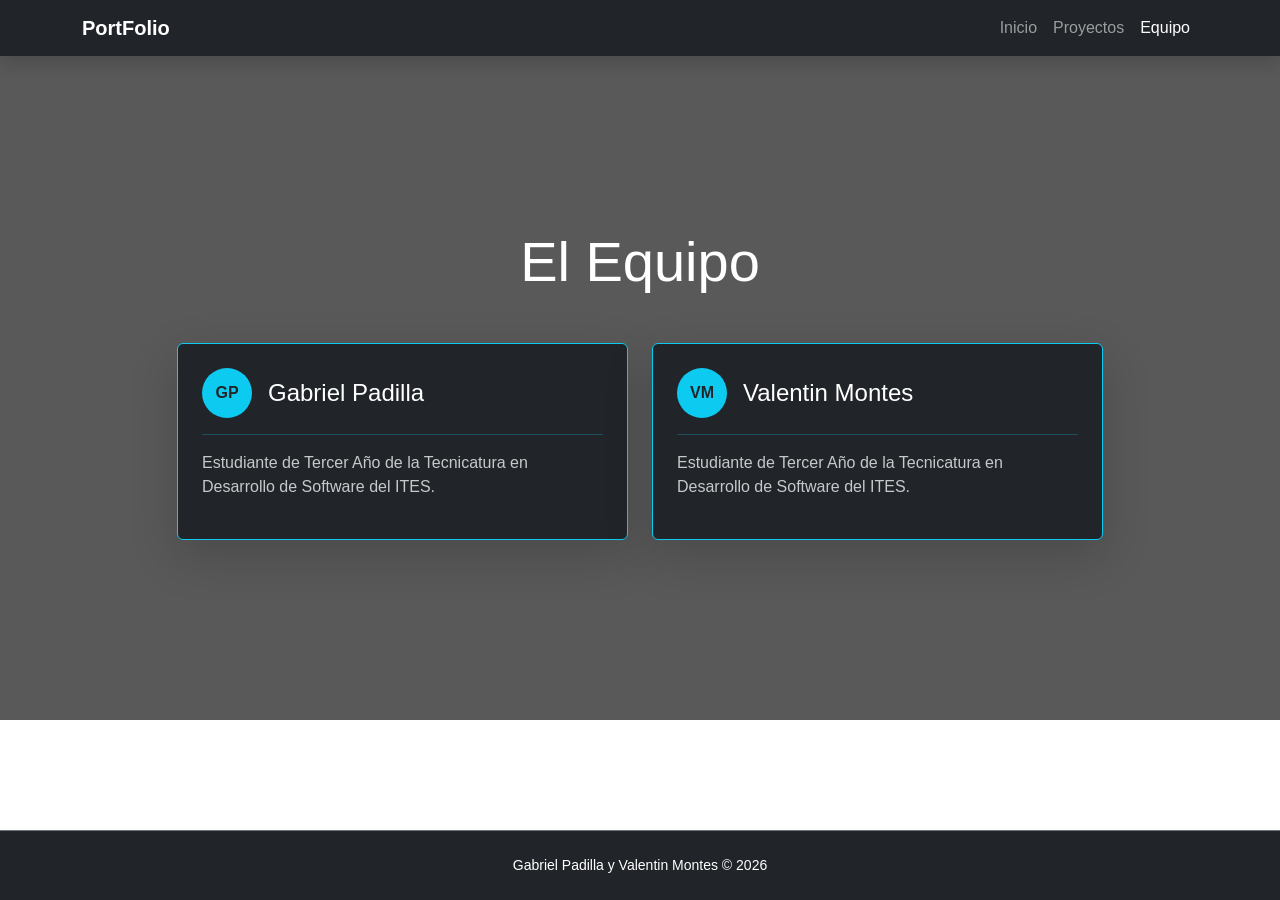
==== equipo.html @ 80a76a9f "Con-codigo-xd" ====
<!DOCTYPE html>
<html lang="es">
<head>
    <meta charset="UTF-8">
    <meta name="viewport" content="width=device-width, initial-scale=1.0">
    
    <title>Sobre Nosotros | Nuestro Equipo</title>
    <meta name="description" content="Conoce a los desarrolladores detrás de estos proyectos.">
    
    <link href="https://cdn.jsdelivr.net/npm/bootstrap@5.3.3/dist/css/bootstrap.min.css" rel="stylesheet">
    <link rel="stylesheet" href="assets/css/style.css">
</head>
<body class="d-flex flex-column min-vh-100">

    <header class="fixed-top">
        <nav class="navbar navbar-expand-lg navbar-dark bg-dark shadow">
            <div class="container">
                <a class="navbar-brand fw-bold" href="index.html">PortFolio</a>
                <button class="navbar-toggler" type="button" data-bs-toggle="collapse" data-bs-target="#navbarNav">
                    <span class="navbar-toggler-icon"></span>
                </button>
                <div class="collapse navbar-collapse" id="navbarNav">
                    <ul class="navbar-nav ms-auto">
                        <li class="nav-item"><a class="nav-link" href="index.html">Inicio</a></li>
                        <li class="nav-item"><a class="nav-link" href="proyectos.html">Proyectos</a></li>
                        <li class="nav-item"><a class="nav-link active" href="equipo.html">Equipo</a></li>
                    </ul>
                </div>
            </div>
        </nav>
    </header>

    <main class="seccion-con-fondo-equipo flex-grow-1">
        <div class="overlay py-5">
            <div class="container mt-5">
                <h2 class="text-center text-white display-4 mb-5">El Equipo</h2>
                
                <div class="row g-4 justify-content-center">
                    
                    <div class="col-md-5">
                        <div class="card h-100 bg-dark text-white border-info shadow-lg">
                            <div class="card-body p-4">
                                <div class="d-flex align-items-center mb-3">
                                    <div class="bg-info rounded-circle d-flex align-items-center justify-content-center" style="width: 50px; height: 50px;">
                                        <span class="fw-bold text-dark">GP</span>
                                    </div>
                                    <h3 class="h4 ms-3 mb-0">Gabriel Padilla</h3>
                                </div>
                                <hr class="border-info">
                                <p class="card-text opacity-75">
                                    Estudiante de Tercer Año de la Tecnicatura en Desarrollo de Software del ITES.
                                </p>
                            </div>
                        </div>
                    </div>

                    <div class="col-md-5">
                        <div class="card h-100 bg-dark text-white border-info shadow-lg">
                            <div class="card-body p-4">
                                <div class="d-flex align-items-center mb-3">
                                    <div class="bg-info rounded-circle d-flex align-items-center justify-content-center" style="width: 50px; height: 50px;">
                                        <span class="fw-bold text-dark">VM</span>
                                    </div>
                                    <h3 class="h4 ms-3 mb-0">Valentin Montes</h3>
                                </div>
                                <hr class="border-info">
                                <p class="card-text opacity-75">
                                    Estudiante de Tercer Año de la Tecnicatura en Desarrollo de Software del ITES. 
                                </p>
                                <p class="card-text opacity-75">
                                    
                                </p>
                            </div>
                        </div>
                    </div>

                </div>
            </div>
        </div>
    </main>

    <footer class="bg-dark text-white text-center py-4 border-top border-secondary">
        <div class="container">
            <p class="mb-0 small">Gabriel Padilla y Valentin Montes &copy; 2026</p>
        </div>
    </footer>

    <script src="https://cdn.jsdelivr.net/npm/bootstrap@5.3.3/dist/js/bootstrap.bundle.min.js"></script>
</body>
</html>
---- assets/css/style.css ----
/* general */

html {
    scroll-behavior: smooth;
}

body{
    font-family: 'Segoe UI', Tahoma, Geneva, Verdana, sans-serif;
}

/* secciones con fondo de proyectos y equipo */

.seccion-con-fondo{
    background-image: url('../img/fondo-proyectos.jpg');
    background-size: cover;
    background-position: center;
    background-attachment: fixed;
    position: relative;
    min-height: 80vh;
}

.seccion-con-fondo-equipo{
    background-image: url('../img/momo.jpg');
    background-size: cover;
    background-position: center;
    position: relative;
    min-height: 80vh;
}

/* capa oscura para que mejore la legibilidad */

.overlay {
    background-color: rgba(0, 0, 0, 0.65);
    width: 100%;
    min-height: 80vh;
    display: flex;
    align-items: center;
}

/* componentes */
.card {
    transition: transform 0.3s ease;
    background-color: rgba(255, 255, 255, 0.95); /* Blanco casi opaco */
}

.card:hover {
    transform: translateY(-10px); /* Efecto de levante al pasar el mouse */
}

/* Ajuste para el Footer */
footer {
    margin-top: auto;
}

/* Variables para Modo Claro */
.light-mode {
    --bg: #ffffff;
    --bg-alt: #f1f5f9;
    --text: #0f172a;
    --text-muted: #64748b;
    --primary: #2563eb;
    --nav-bg: rgba(255, 255, 255, 0.8);
}

/* Variables para Modo Oscuro */
.dark-mode {
    --bg: #0f172a;
    --bg-alt: #1e293b;
    --text: #f8fafc;
    --text-muted: #94a3b8;
    --primary: #3b82f6;
    --nav-bg: rgba(15, 23, 42, 0.8);
}
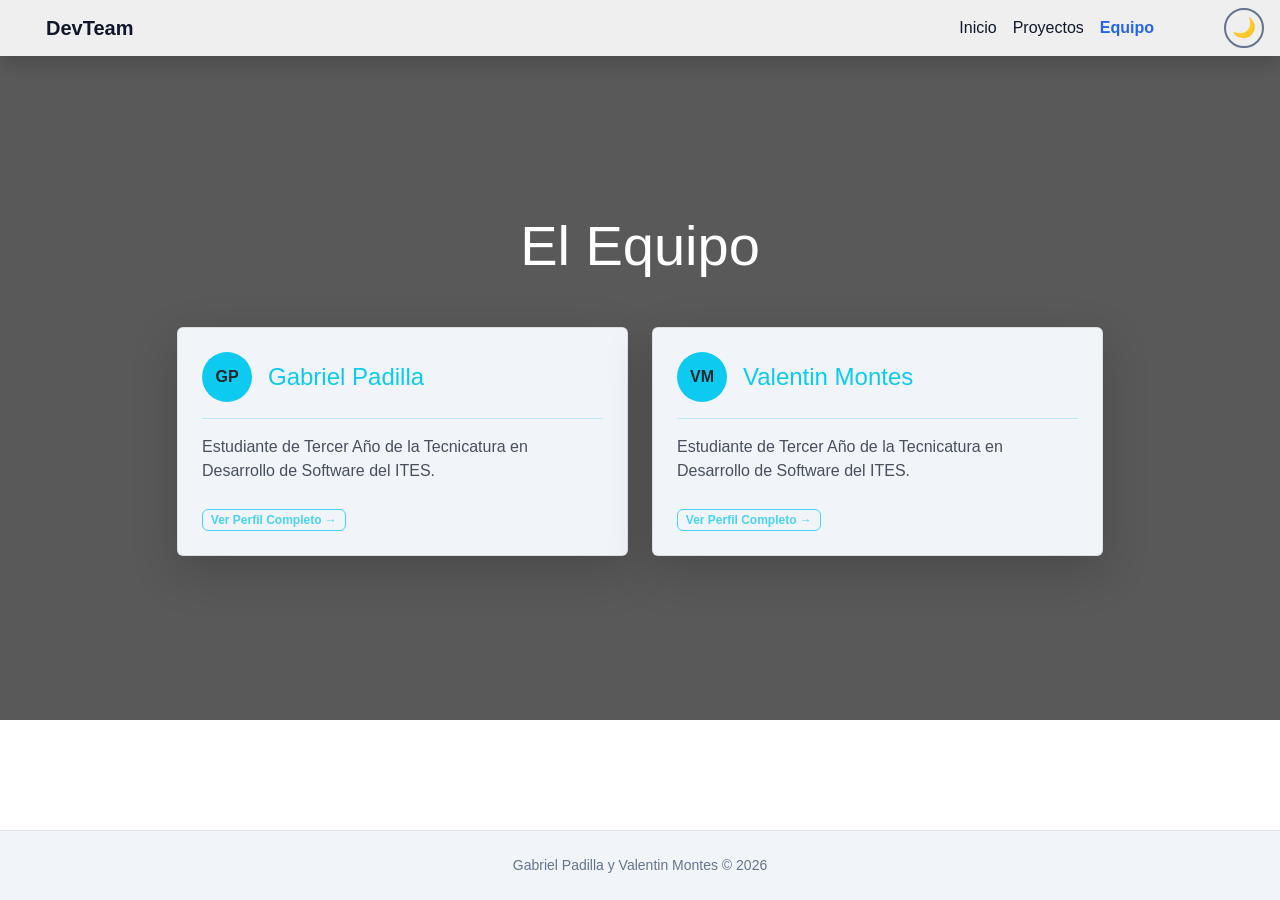
==== commit 4001c0d9: "personas, retoques visuales nuevas funciones y modos oscuros y claros" ====
--- a/equipo.html
+++ b/equipo.html
@@ -3,19 +3,16 @@
 <head>
     <meta charset="UTF-8">
     <meta name="viewport" content="width=device-width, initial-scale=1.0">
-    
     <title>Sobre Nosotros | Nuestro Equipo</title>
-    <meta name="description" content="Conoce a los desarrolladores detrás de estos proyectos.">
-    
     <link href="https://cdn.jsdelivr.net/npm/bootstrap@5.3.3/dist/css/bootstrap.min.css" rel="stylesheet">
     <link rel="stylesheet" href="assets/css/style.css">
 </head>
-<body class="d-flex flex-column min-vh-100">
+<body class="light-mode d-flex flex-column min-vh-100">
 
     <header class="fixed-top">
-        <nav class="navbar navbar-expand-lg navbar-dark bg-dark shadow">
+        <nav class="navbar navbar-expand-lg shadow custom-navbar">
             <div class="container">
-                <a class="navbar-brand fw-bold" href="index.html">PortFolio</a>
+                <a class="navbar-brand fw-bold" href="index.html">DevTeam</a>
                 <button class="navbar-toggler" type="button" data-bs-toggle="collapse" data-bs-target="#navbarNav">
                     <span class="navbar-toggler-icon"></span>
                 </button>
@@ -27,6 +24,9 @@
                     </ul>
                 </div>
             </div>
+            <button id="theme-toggle" class="btn-theme mx-3">
+                <span id="theme-icon">🌙</span>
+            </button>
         </nav>
     </header>
 
@@ -36,55 +36,61 @@
                 <h2 class="text-center text-white display-4 mb-5">El Equipo</h2>
                 
                 <div class="row g-4 justify-content-center">
-                    
-                    <div class="col-md-5">
-                        <div class="card h-100 bg-dark text-white border-info shadow-lg">
-                            <div class="card-body p-4">
-                                <div class="d-flex align-items-center mb-3">
-                                    <div class="bg-info rounded-circle d-flex align-items-center justify-content-center" style="width: 50px; height: 50px;">
-                                        <span class="fw-bold text-dark">GP</span>
-                                    </div>
-                                    <h3 class="h4 ms-3 mb-0">Gabriel Padilla</h3>
-                                </div>
-                                <hr class="border-info">
-                                <p class="card-text opacity-75">
-                                    Estudiante de Tercer Año de la Tecnicatura en Desarrollo de Software del ITES.
-                                </p>
-                            </div>
+    
+    <div class="col-md-5">
+        <a href="persona1.html" class="text-decoration-none">
+            <div class="card h-100 shadow-lg border-info">
+                <div class="card-body p-4">
+                    <div class="d-flex align-items-center mb-3">
+                        <div class="bg-info rounded-circle d-flex align-items-center justify-content-center" style="width: 50px; height: 50px;">
+                            <span class="fw-bold text-dark">GP</span>
                         </div>
+                        <h3 class="h4 ms-3 mb-0 text-info">Gabriel Padilla</h3>
                     </div>
+                    <hr class="border-info">
+                    <p class="card-text opacity-75">
+                        Estudiante de Tercer Año de la Tecnicatura en Desarrollo de Software del ITES.
+                        <br><br>
+                        <span class="badge border border-info text-info">Ver Perfil Completo →</span>
+                    </p>
+                </div>
+            </div>
+        </a>
+    </div>
 
-                    <div class="col-md-5">
-                        <div class="card h-100 bg-dark text-white border-info shadow-lg">
-                            <div class="card-body p-4">
-                                <div class="d-flex align-items-center mb-3">
-                                    <div class="bg-info rounded-circle d-flex align-items-center justify-content-center" style="width: 50px; height: 50px;">
-                                        <span class="fw-bold text-dark">VM</span>
-                                    </div>
-                                    <h3 class="h4 ms-3 mb-0">Valentin Montes</h3>
-                                </div>
-                                <hr class="border-info">
-                                <p class="card-text opacity-75">
-                                    Estudiante de Tercer Año de la Tecnicatura en Desarrollo de Software del ITES. 
-                                </p>
-                                <p class="card-text opacity-75">
-                                    
-                                </p>
-                            </div>
+    <div class="col-md-5">
+        <a href="persona2.html" class="text-decoration-none">
+            <div class="card h-100 shadow-lg border-info">
+                <div class="card-body p-4">
+                    <div class="d-flex align-items-center mb-3">
+                        <div class="bg-info rounded-circle d-flex align-items-center justify-content-center" style="width: 50px; height: 50px;">
+                            <span class="fw-bold text-dark">VM</span>
                         </div>
+                        <h3 class="h4 ms-3 mb-0 text-info">Valentin Montes</h3>
                     </div>
+                    <hr class="border-info">
+                    <p class="card-text opacity-75">
+                        Estudiante de Tercer Año de la Tecnicatura en Desarrollo de Software del ITES.
+                        <br><br>
+                        <span class="badge border border-info text-info">Ver Perfil Completo →</span>
+                    </p>
+                </div>
+            </div>
+        </a>
+    </div>
 
-                </div>
+</div>
             </div>
         </div>
     </main>
 
-    <footer class="bg-dark text-white text-center py-4 border-top border-secondary">
+    <footer class="custom-footer text-center py-4 border-top">
         <div class="container">
             <p class="mb-0 small">Gabriel Padilla y Valentin Montes &copy; 2026</p>
         </div>
     </footer>
 
     <script src="https://cdn.jsdelivr.net/npm/bootstrap@5.3.3/dist/js/bootstrap.bundle.min.js"></script>
+    <script src="assets/js/main.js"></script>
 </body>
 </html>
--- a/assets/css/style.css
+++ b/assets/css/style.css
@@ -1,16 +1,73 @@
-/* general */
-
+/* --- CONFIGURACIÓN DE VARIABLES --- */
+.light-mode {
+    --bg: #ffffff;
+    --bg-alt: #f1f5f9;
+    --text: #0f172a;
+    --text-muted: #64748b;
+    --primary: #2563eb;
+    --nav-bg: rgba(255, 255, 255, 0.9);
+}
+
+.dark-mode {
+    --bg: #0f172a;
+    --bg-alt: #1e293b;
+    --text: #f8fafc;
+    --text-muted: #94a3b8;
+    --primary: #3b82f6;
+    --nav-bg: rgba(15, 23, 42, 0.9);
+}
+
+/* --- GENERAL --- */
 html {
     scroll-behavior: smooth;
 }
 
-body{
+body {
     font-family: 'Segoe UI', Tahoma, Geneva, Verdana, sans-serif;
-}
-
-/* secciones con fondo de proyectos y equipo */
-
-.seccion-con-fondo{
+    background-color: var(--bg) !important;
+    color: var(--text) !important;
+    transition: background-color 0.3s ease, color 0.3s ease;
+}
+
+/* --- NAVEGACIÓN (Bootstrap Override) --- */
+.custom-navbar {
+    background-color: var(--nav-bg) !important;
+    backdrop-filter: blur(10px);
+    transition: background-color 0.3s ease;
+}
+
+.custom-navbar .nav-link, 
+.custom-navbar .navbar-brand {
+    color: var(--text) !important;
+}
+
+.custom-navbar .nav-link.active {
+    color: var(--primary) !important;
+    font-weight: bold;
+}
+
+/* --- BOTÓN DE MODO --- */
+.btn-theme {
+    background: transparent;
+    border: 2px solid var(--text-muted);
+    border-radius: 50%;
+    width: 40px;
+    height: 40px;
+    display: flex;
+    align-items: center;
+    justify-content: center;
+    cursor: pointer;
+    transition: all 0.3s ease;
+    font-size: 1.2rem;
+}
+
+.btn-theme:hover {
+    border-color: var(--primary);
+    transform: scale(1.1);
+}
+
+/* --- SECCIONES CON FONDO --- */
+.seccion-con-fondo {
     background-image: url('../img/fondo-proyectos.jpg');
     background-size: cover;
     background-position: center;
@@ -19,15 +76,13 @@
     min-height: 80vh;
 }
 
-.seccion-con-fondo-equipo{
+.seccion-con-fondo-equipo {
     background-image: url('../img/momo.jpg');
     background-size: cover;
     background-position: center;
     position: relative;
     min-height: 80vh;
 }
-
-/* capa oscura para que mejore la legibilidad */
 
 .overlay {
     background-color: rgba(0, 0, 0, 0.65);
@@ -37,37 +92,125 @@
     align-items: center;
 }
 
-/* componentes */
+/* --- COMPONENTES (Tarjetas y Texto) --- */
 .card {
+    transition: transform 0.3s ease, background-color 0.3s ease;
+    background-color: var(--bg-alt) !important;
+    color: var(--text) !important;
+    border: 1px solid rgba(128, 128, 128, 0.2) !important;
+}
+
+.card:hover {
+    transform: translateY(-10px);
+}
+
+.text-custom-muted {
+    color: var(--text-muted) !important;
+}
+
+/* --- FOOTER --- */
+.custom-footer {
+    margin-top: auto;
+    background-color: var(--bg-alt) !important;
+    border-top: 1px solid rgba(128, 128, 128, 0.1);
+    color: var(--text-muted) !important;
+}
+
+.main-content {
+    background-color: var(--bg) !important;
+}
+
+/* Tarjeta presentacion equipo */
+
+a.text-decoration-none .card {
+    cursor: pointer;
+}
+
+a.text-decoration-none:hover .card {
+    border-color: var(--primary) !important;
+    background-color: var(--bg) !important;
+}
+
+/* --- ESTILOS DE PERFIL Y REDES --- */
+
+.profile-img {
+    width: 200px;
+    height: 200px;
+    border-radius: 50% !important;
+    object-fit: cover;
+    border: 5px solid var(--primary);
+    box-shadow: 0 10px 25px rgba(0,0,0,0.2);
     transition: transform 0.3s ease;
-    background-color: rgba(255, 255, 255, 0.95); /* Blanco casi opaco */
-}
-
-.card:hover {
-    transform: translateY(-10px); /* Efecto de levante al pasar el mouse */
-}
-
-/* Ajuste para el Footer */
-footer {
-    margin-top: auto;
-}
-
-/* Variables para Modo Claro */
-.light-mode {
-    --bg: #ffffff;
-    --bg-alt: #f1f5f9;
-    --text: #0f172a;
-    --text-muted: #64748b;
-    --primary: #2563eb;
-    --nav-bg: rgba(255, 255, 255, 0.8);
-}
-
-/* Variables para Modo Oscuro */
-.dark-mode {
-    --bg: #0f172a;
-    --bg-alt: #1e293b;
-    --text: #f8fafc;
-    --text-muted: #94a3b8;
-    --primary: #3b82f6;
-    --nav-bg: rgba(15, 23, 42, 0.8);
-}
+}
+
+.profile-img:hover {
+    transform: rotate(3deg) scale(1.05);
+}
+
+.badge-dev {
+    position: absolute;
+    bottom: 25px;
+    right: 5px;
+    background: var(--primary);
+    color: white;
+    width: 45px;
+    height: 45px;
+    border-radius: 50%;
+    display: flex;
+    align-items: center;
+    justify-content: center;
+    font-size: 1.2rem;
+    border: 3px solid var(--bg);
+}
+
+.project-card {
+    border-radius: 20px !important;
+    transition: all 0.3s ease;
+    background-color: var(--bg-alt) !important;
+}
+
+.project-card:hover {
+    transform: translateY(-10px);
+    border: 1px solid var(--primary) !important;
+}
+
+/* Redes Sociales Colores */
+.social-link {
+    color: var(--text-muted);
+    transition: 0.3s;
+}
+
+.social-link:hover {
+    transform: scale(1.2);
+}
+
+.github:hover { color: #f0f6fc !important; }
+.linkedin:hover { color: #0a66c2 !important; }
+.instagram:hover { color: #c32aa3 !important; }
+.terminal:hover { color: #4af626 !important; }
+
+.bg-alt {
+    background-color: var(--bg-alt) !important;
+}
+
+/* --- BOTÓN DE DESCARGA CV --- */
+.cv-container {
+    border: 2px dashed var(--primary);
+    transition: all 0.3s ease;
+}
+
+.cv-container:hover {
+    border-style: solid;
+    transform: translateY(-5px);
+}
+
+.btn-primary.btn-lg {
+    font-weight: 600;
+    letter-spacing: 0.5px;
+    transition: all 0.4s ease;
+}
+
+.btn-primary.btn-lg:hover {
+    box-shadow: 0 0 20px var(--primary) !important;
+    transform: scale(1.05);
+}
